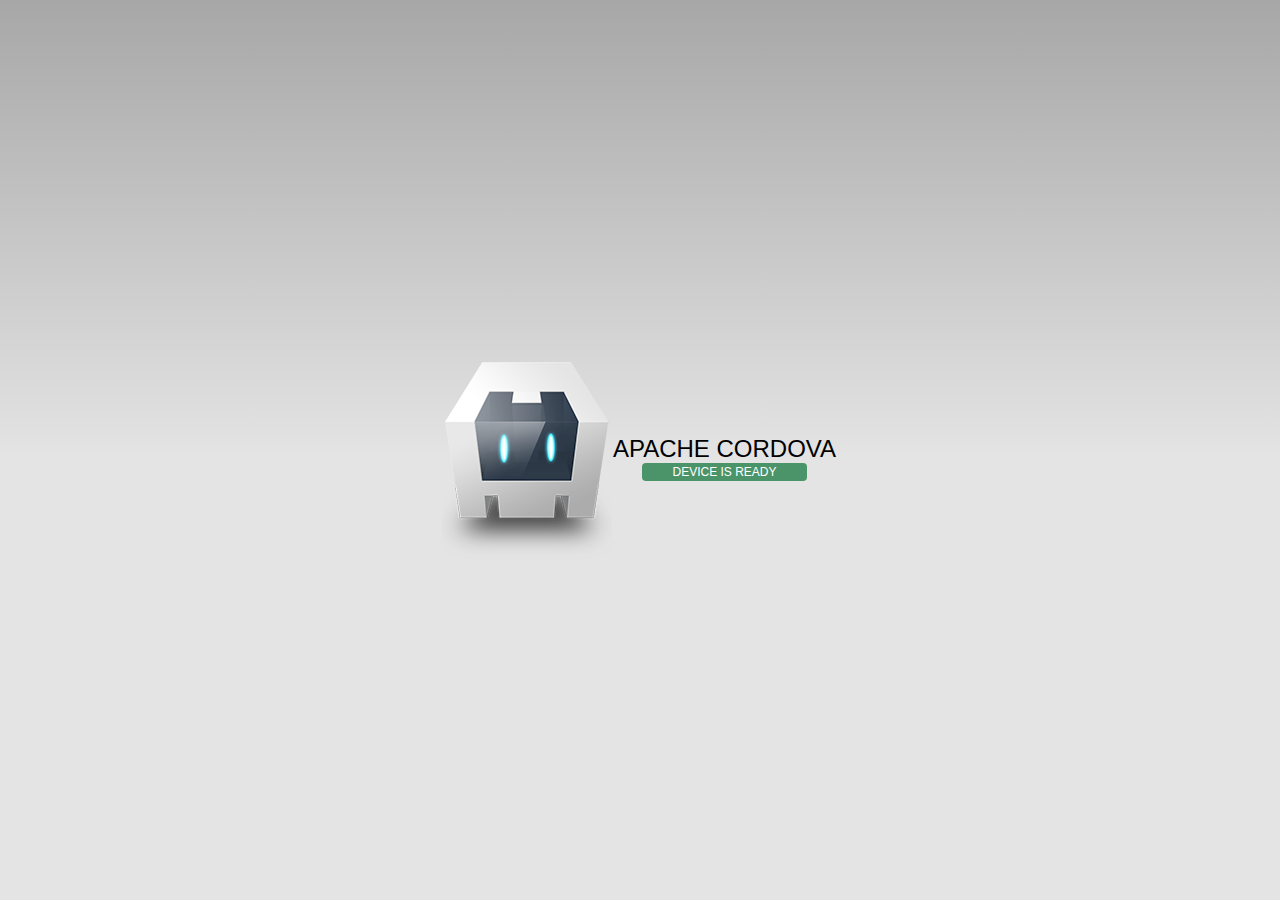
==== app/platforms/android/assets/www/index.html @ f3f72be4 "Added Apache Cordova" ====
<!DOCTYPE html>
<!--
    Licensed to the Apache Software Foundation (ASF) under one
    or more contributor license agreements.  See the NOTICE file
    distributed with this work for additional information
    regarding copyright ownership.  The ASF licenses this file
    to you under the Apache License, Version 2.0 (the
    "License"); you may not use this file except in compliance
    with the License.  You may obtain a copy of the License at

    http://www.apache.org/licenses/LICENSE-2.0

    Unless required by applicable law or agreed to in writing,
    software distributed under the License is distributed on an
    "AS IS" BASIS, WITHOUT WARRANTIES OR CONDITIONS OF ANY
     KIND, either express or implied.  See the License for the
    specific language governing permissions and limitations
    under the License.
-->
<html>
    <head>
        <meta charset="utf-8" />
        <meta name="format-detection" content="telephone=no" />
        <!-- WARNING: for iOS 7, remove the width=device-width and height=device-height attributes. See https://issues.apache.org/jira/browse/CB-4323 -->
        <meta name="viewport" content="user-scalable=no, initial-scale=1, maximum-scale=1, minimum-scale=1, width=device-width, height=device-height, target-densitydpi=device-dpi" />
        <link rel="stylesheet" type="text/css" href="css/index.css" />
        <meta name="msapplication-tap-highlight" content="no" />
        <title>Hello World</title>
    </head>
    <body>
        <div class="app">
            <h1>Apache Cordova</h1>
            <div id="deviceready" class="blink">
                <p class="event listening">Connecting to Device</p>
                <p class="event received">Device is Ready</p>
            </div>
        </div>
        <script type="text/javascript" src="cordova.js"></script>
        <script type="text/javascript" src="js/index.js"></script>
        <script type="text/javascript">
            app.initialize();
        </script>
    </body>
</html>
---- app/platforms/android/assets/www/css/index.css ----
/*
 * Licensed to the Apache Software Foundation (ASF) under one
 * or more contributor license agreements.  See the NOTICE file
 * distributed with this work for additional information
 * regarding copyright ownership.  The ASF licenses this file
 * to you under the Apache License, Version 2.0 (the
 * "License"); you may not use this file except in compliance
 * with the License.  You may obtain a copy of the License at
 *
 * http://www.apache.org/licenses/LICENSE-2.0
 *
 * Unless required by applicable law or agreed to in writing,
 * software distributed under the License is distributed on an
 * "AS IS" BASIS, WITHOUT WARRANTIES OR CONDITIONS OF ANY
 * KIND, either express or implied.  See the License for the
 * specific language governing permissions and limitations
 * under the License.
 */
* {
    -webkit-tap-highlight-color: rgba(0,0,0,0); /* make transparent link selection, adjust last value opacity 0 to 1.0 */
}

body {
    -webkit-touch-callout: none;                /* prevent callout to copy image, etc when tap to hold */
    -webkit-text-size-adjust: none;             /* prevent webkit from resizing text to fit */
    -webkit-user-select: none;                  /* prevent copy paste, to allow, change 'none' to 'text' */
    background-color:#E4E4E4;
    background-image:linear-gradient(top, #A7A7A7 0%, #E4E4E4 51%);
    background-image:-webkit-linear-gradient(top, #A7A7A7 0%, #E4E4E4 51%);
    background-image:-ms-linear-gradient(top, #A7A7A7 0%, #E4E4E4 51%);
    background-image:-webkit-gradient(
        linear,
        left top,
        left bottom,
        color-stop(0, #A7A7A7),
        color-stop(0.51, #E4E4E4)
    );
    background-attachment:fixed;
    font-family:'HelveticaNeue-Light', 'HelveticaNeue', Helvetica, Arial, sans-serif;
    font-size:12px;
    height:100%;
    margin:0px;
    padding:0px;
    text-transform:uppercase;
    width:100%;
}

/* Portrait layout (default) */
.app {
    background:url(../img/logo.png) no-repeat center top; /* 170px x 200px */
    position:absolute;             /* position in the center of the screen */
    left:50%;
    top:50%;
    height:50px;                   /* text area height */
    width:225px;                   /* text area width */
    text-align:center;
    padding:180px 0px 0px 0px;     /* image height is 200px (bottom 20px are overlapped with text) */
    margin:-115px 0px 0px -112px;  /* offset vertical: half of image height and text area height */
                                   /* offset horizontal: half of text area width */
}

/* Landscape layout (with min-width) */
@media screen and (min-aspect-ratio: 1/1) and (min-width:400px) {
    .app {
        background-position:left center;
        padding:75px 0px 75px 170px;  /* padding-top + padding-bottom + text area = image height */
        margin:-90px 0px 0px -198px;  /* offset vertical: half of image height */
                                      /* offset horizontal: half of image width and text area width */
    }
}

h1 {
    font-size:24px;
    font-weight:normal;
    margin:0px;
    overflow:visible;
    padding:0px;
    text-align:center;
}

.event {
    border-radius:4px;
    -webkit-border-radius:4px;
    color:#FFFFFF;
    font-size:12px;
    margin:0px 30px;
    padding:2px 0px;
}

.event.listening {
    background-color:#333333;
    display:block;
}

.event.received {
    background-color:#4B946A;
    display:none;
}

@keyframes fade {
    from { opacity: 1.0; }
    50% { opacity: 0.4; }
    to { opacity: 1.0; }
}
 
@-webkit-keyframes fade {
    from { opacity: 1.0; }
    50% { opacity: 0.4; }
    to { opacity: 1.0; }
}
 
.blink {
    animation:fade 3000ms infinite;
    -webkit-animation:fade 3000ms infinite;
}
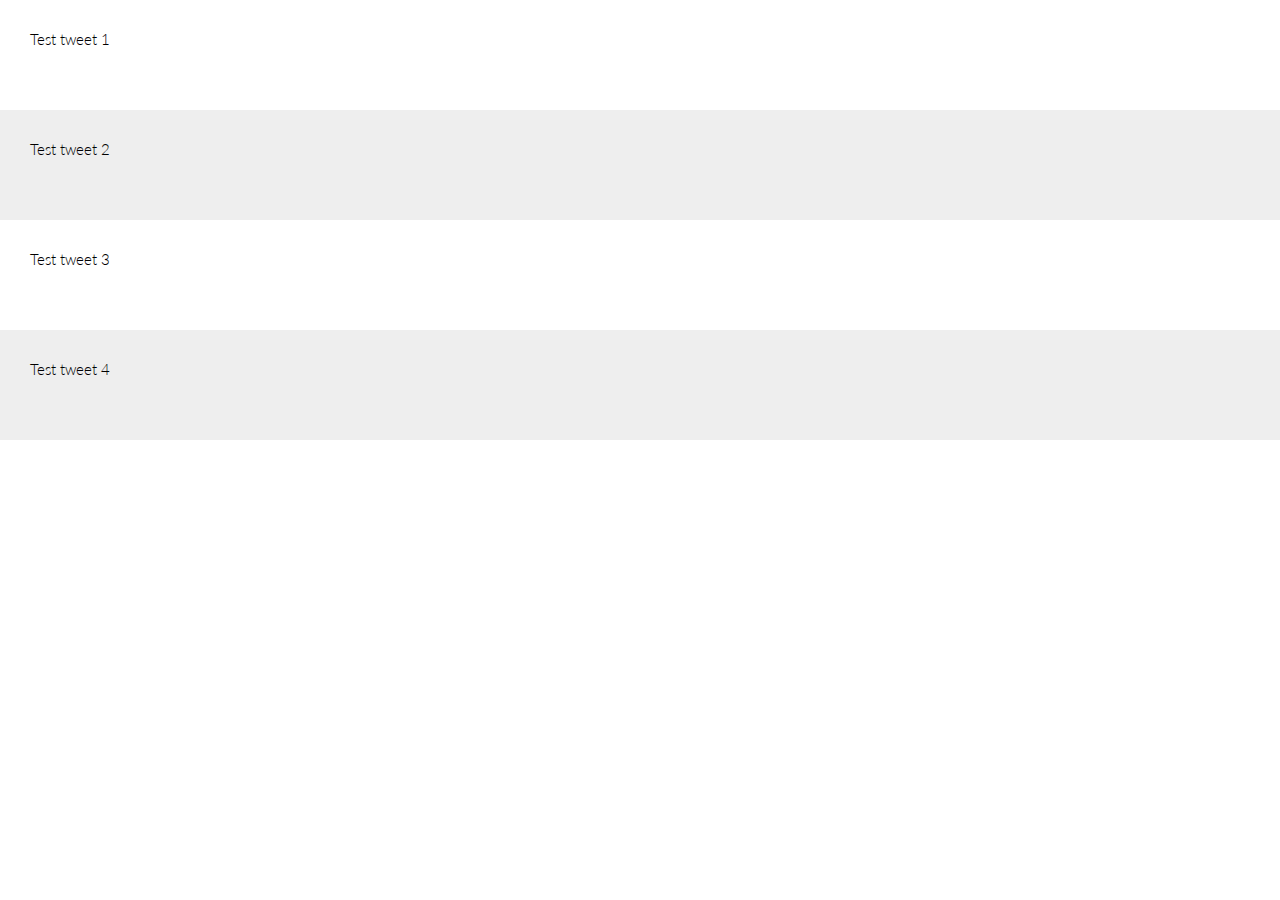
==== commit 78b97016: "Swipe update" ====
--- a/app/platforms/android/assets/www/index.html
+++ b/app/platforms/android/assets/www/index.html
@@ -1,44 +1,22 @@
 <!DOCTYPE html>
-<!--
-    Licensed to the Apache Software Foundation (ASF) under one
-    or more contributor license agreements.  See the NOTICE file
-    distributed with this work for additional information
-    regarding copyright ownership.  The ASF licenses this file
-    to you under the Apache License, Version 2.0 (the
-    "License"); you may not use this file except in compliance
-    with the License.  You may obtain a copy of the License at
-
-    http://www.apache.org/licenses/LICENSE-2.0
-
-    Unless required by applicable law or agreed to in writing,
-    software distributed under the License is distributed on an
-    "AS IS" BASIS, WITHOUT WARRANTIES OR CONDITIONS OF ANY
-     KIND, either express or implied.  See the License for the
-    specific language governing permissions and limitations
-    under the License.
--->
 <html>
     <head>
-        <meta charset="utf-8" />
-        <meta name="format-detection" content="telephone=no" />
-        <!-- WARNING: for iOS 7, remove the width=device-width and height=device-height attributes. See https://issues.apache.org/jira/browse/CB-4323 -->
-        <meta name="viewport" content="user-scalable=no, initial-scale=1, maximum-scale=1, minimum-scale=1, width=device-width, height=device-height, target-densitydpi=device-dpi" />
-        <link rel="stylesheet" type="text/css" href="css/index.css" />
-        <meta name="msapplication-tap-highlight" content="no" />
-        <title>Hello World</title>
+        <link href='http://fonts.googleapis.com/css?family=Lato:300' rel='stylesheet' type='text/css'/>
+        <link href='css/index.css' rel='stylesheet' type='text/css'/>
     </head>
     <body>
-        <div class="app">
-            <h1>Apache Cordova</h1>
-            <div id="deviceready" class="blink">
-                <p class="event listening">Connecting to Device</p>
-                <p class="event received">Device is Ready</p>
-            </div>
+        <div class='content'>
+            <ul>
+                <li>Test tweet 1</li>
+                <li>Test tweet 2</li>
+                <li>Test tweet 3</li>
+                <li>Test tweet 4</li>
+            </ul>
         </div>
-        <script type="text/javascript" src="cordova.js"></script>
-        <script type="text/javascript" src="js/index.js"></script>
-        <script type="text/javascript">
-            app.initialize();
-        </script>
+        <script type='text/javascript' src='js/jquery.min.js'></script>
+        <script type='text/javascript' src='js/hammer.min.js'></script>
+        <script type='text/javascript' src='js/jquery.hammer.js'></script>
+        <script type='text/javascript' src='js/swipe.js'></script>
+        <script type='text/javascript' src='js/tweet.js'></script>
     </body>
-</html>
+</html>--- a/app/platforms/android/assets/www/css/index.css
+++ b/app/platforms/android/assets/www/css/index.css
@@ -1,115 +1,22 @@
-/*
- * Licensed to the Apache Software Foundation (ASF) under one
- * or more contributor license agreements.  See the NOTICE file
- * distributed with this work for additional information
- * regarding copyright ownership.  The ASF licenses this file
- * to you under the Apache License, Version 2.0 (the
- * "License"); you may not use this file except in compliance
- * with the License.  You may obtain a copy of the License at
- *
- * http://www.apache.org/licenses/LICENSE-2.0
- *
- * Unless required by applicable law or agreed to in writing,
- * software distributed under the License is distributed on an
- * "AS IS" BASIS, WITHOUT WARRANTIES OR CONDITIONS OF ANY
- * KIND, either express or implied.  See the License for the
- * specific language governing permissions and limitations
- * under the License.
- */
-* {
-    -webkit-tap-highlight-color: rgba(0,0,0,0); /* make transparent link selection, adjust last value opacity 0 to 1.0 */
+body {
+	margin: 0;
+	font-family: 'Lato', sans-serif;
+	font-weight: 300;
+	font-size: 15px;
 }
 
-body {
-    -webkit-touch-callout: none;                /* prevent callout to copy image, etc when tap to hold */
-    -webkit-text-size-adjust: none;             /* prevent webkit from resizing text to fit */
-    -webkit-user-select: none;                  /* prevent copy paste, to allow, change 'none' to 'text' */
-    background-color:#E4E4E4;
-    background-image:linear-gradient(top, #A7A7A7 0%, #E4E4E4 51%);
-    background-image:-webkit-linear-gradient(top, #A7A7A7 0%, #E4E4E4 51%);
-    background-image:-ms-linear-gradient(top, #A7A7A7 0%, #E4E4E4 51%);
-    background-image:-webkit-gradient(
-        linear,
-        left top,
-        left bottom,
-        color-stop(0, #A7A7A7),
-        color-stop(0.51, #E4E4E4)
-    );
-    background-attachment:fixed;
-    font-family:'HelveticaNeue-Light', 'HelveticaNeue', Helvetica, Arial, sans-serif;
-    font-size:12px;
-    height:100%;
-    margin:0px;
-    padding:0px;
-    text-transform:uppercase;
-    width:100%;
+ul {
+	margin: 0;
+	padding: 0;
+	list-style-type: none;
 }
 
-/* Portrait layout (default) */
-.app {
-    background:url(../img/logo.png) no-repeat center top; /* 170px x 200px */
-    position:absolute;             /* position in the center of the screen */
-    left:50%;
-    top:50%;
-    height:50px;                   /* text area height */
-    width:225px;                   /* text area width */
-    text-align:center;
-    padding:180px 0px 0px 0px;     /* image height is 200px (bottom 20px are overlapped with text) */
-    margin:-115px 0px 0px -112px;  /* offset vertical: half of image height and text area height */
-                                   /* offset horizontal: half of text area width */
+li {
+	padding: 30px 30px 0 30px;
+	height: 80px;
+	overflow: hidden;
 }
 
-/* Landscape layout (with min-width) */
-@media screen and (min-aspect-ratio: 1/1) and (min-width:400px) {
-    .app {
-        background-position:left center;
-        padding:75px 0px 75px 170px;  /* padding-top + padding-bottom + text area = image height */
-        margin:-90px 0px 0px -198px;  /* offset vertical: half of image height */
-                                      /* offset horizontal: half of image width and text area width */
-    }
-}
-
-h1 {
-    font-size:24px;
-    font-weight:normal;
-    margin:0px;
-    overflow:visible;
-    padding:0px;
-    text-align:center;
-}
-
-.event {
-    border-radius:4px;
-    -webkit-border-radius:4px;
-    color:#FFFFFF;
-    font-size:12px;
-    margin:0px 30px;
-    padding:2px 0px;
-}
-
-.event.listening {
-    background-color:#333333;
-    display:block;
-}
-
-.event.received {
-    background-color:#4B946A;
-    display:none;
-}
-
-@keyframes fade {
-    from { opacity: 1.0; }
-    50% { opacity: 0.4; }
-    to { opacity: 1.0; }
-}
- 
-@-webkit-keyframes fade {
-    from { opacity: 1.0; }
-    50% { opacity: 0.4; }
-    to { opacity: 1.0; }
-}
- 
-.blink {
-    animation:fade 3000ms infinite;
-    -webkit-animation:fade 3000ms infinite;
-}
+li:nth-child(even) {
+	background-color: #eee;
+}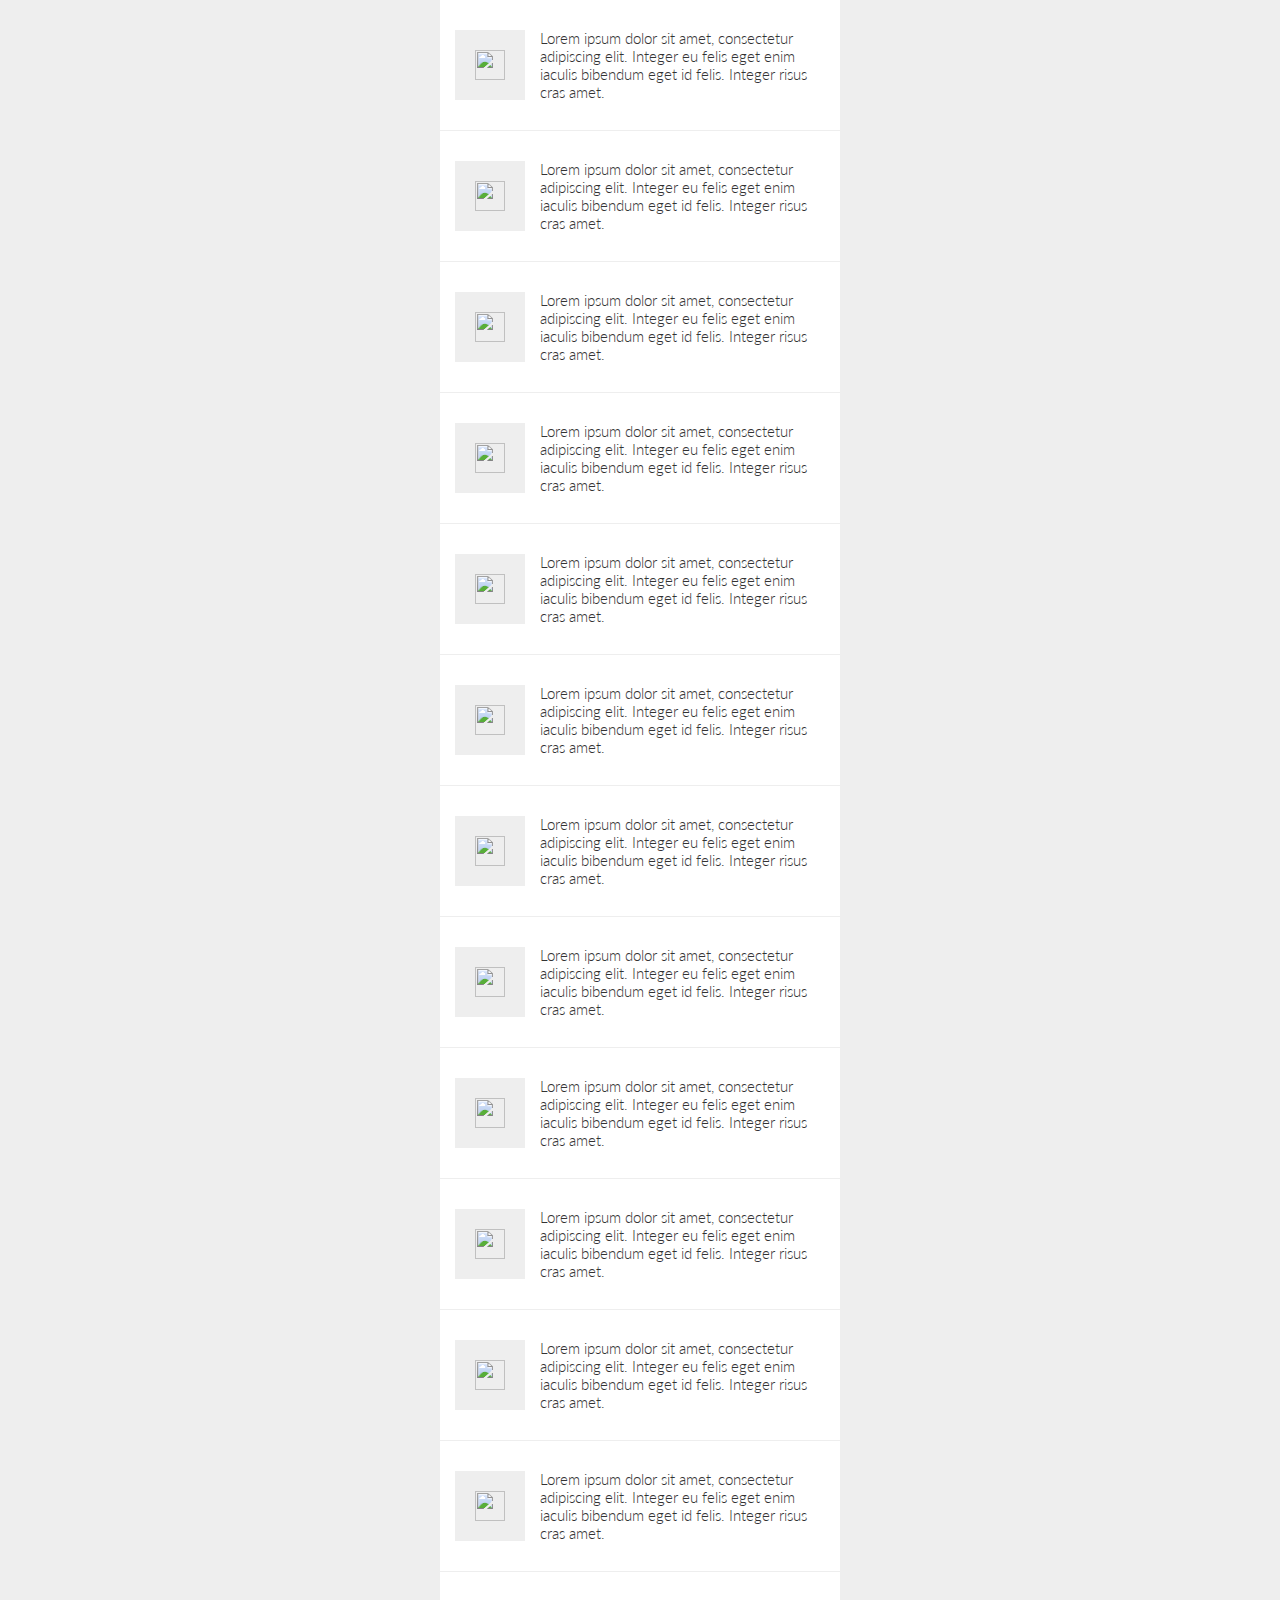
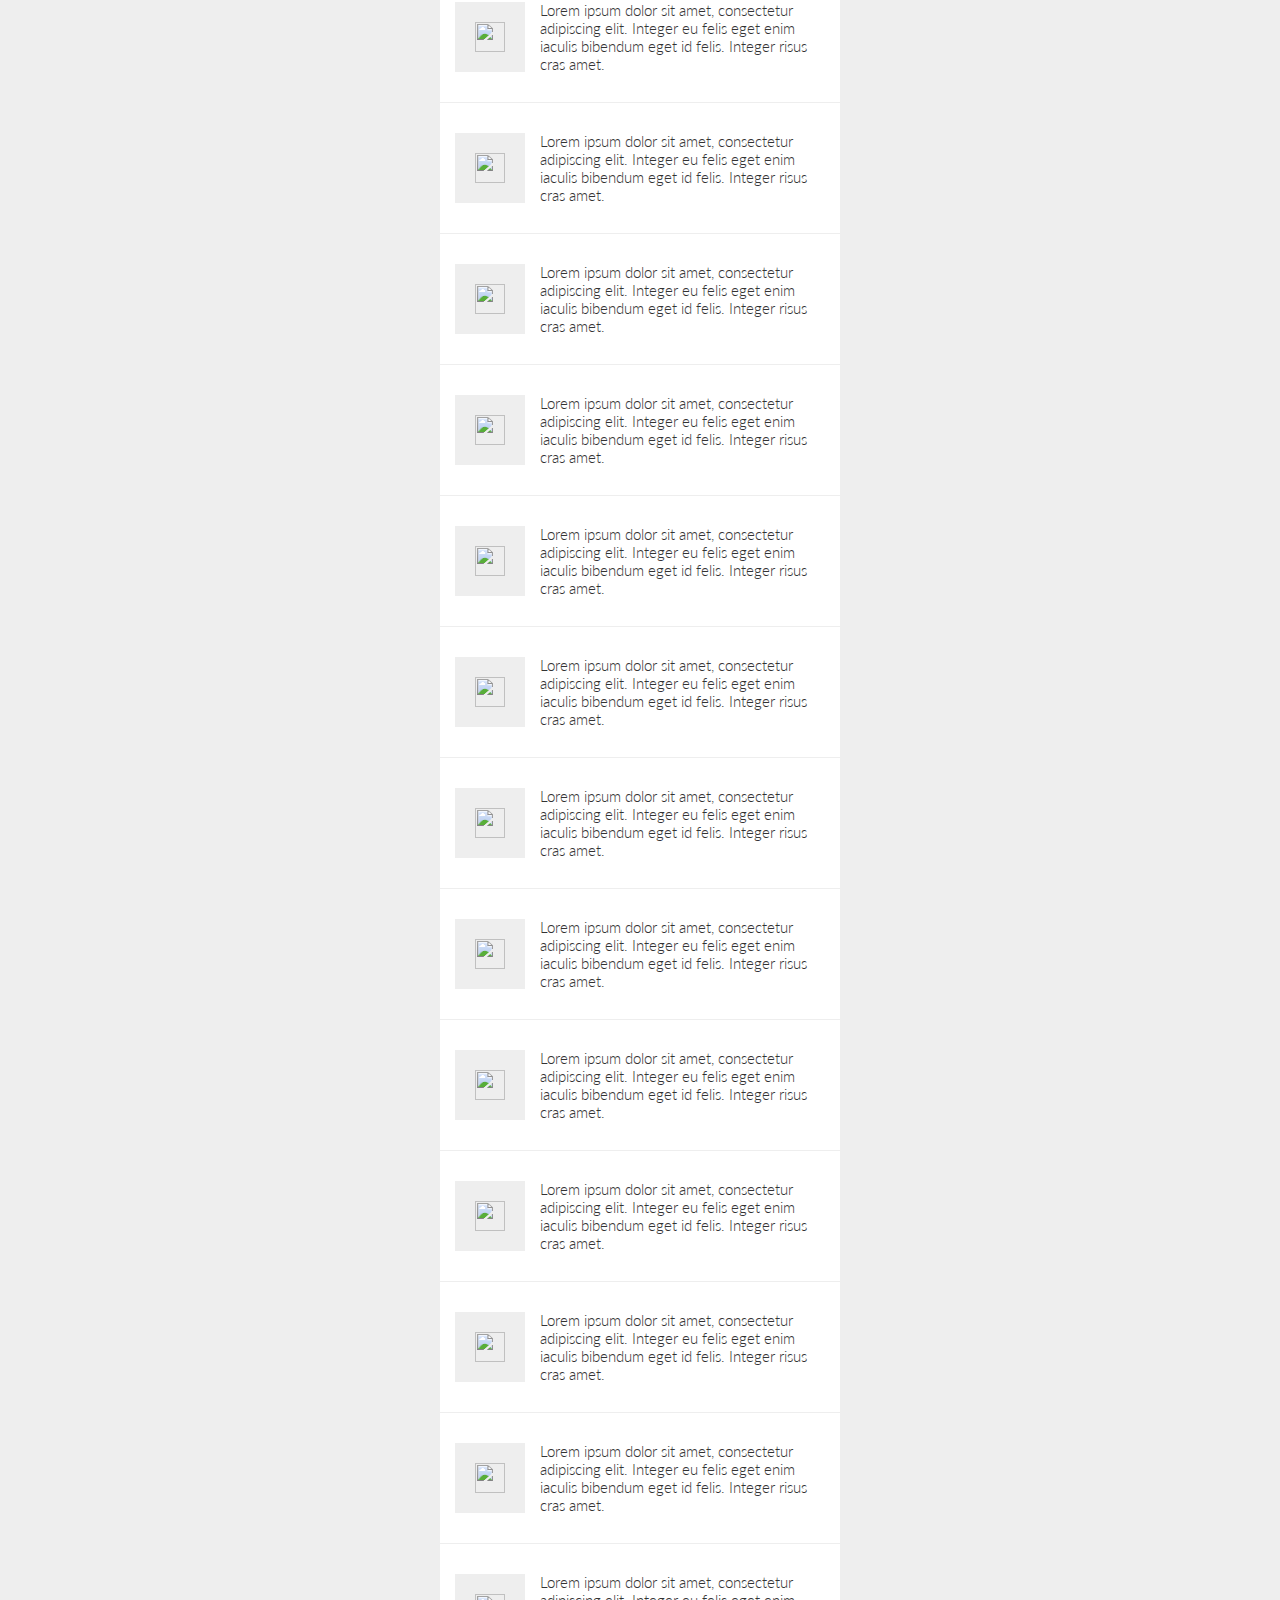
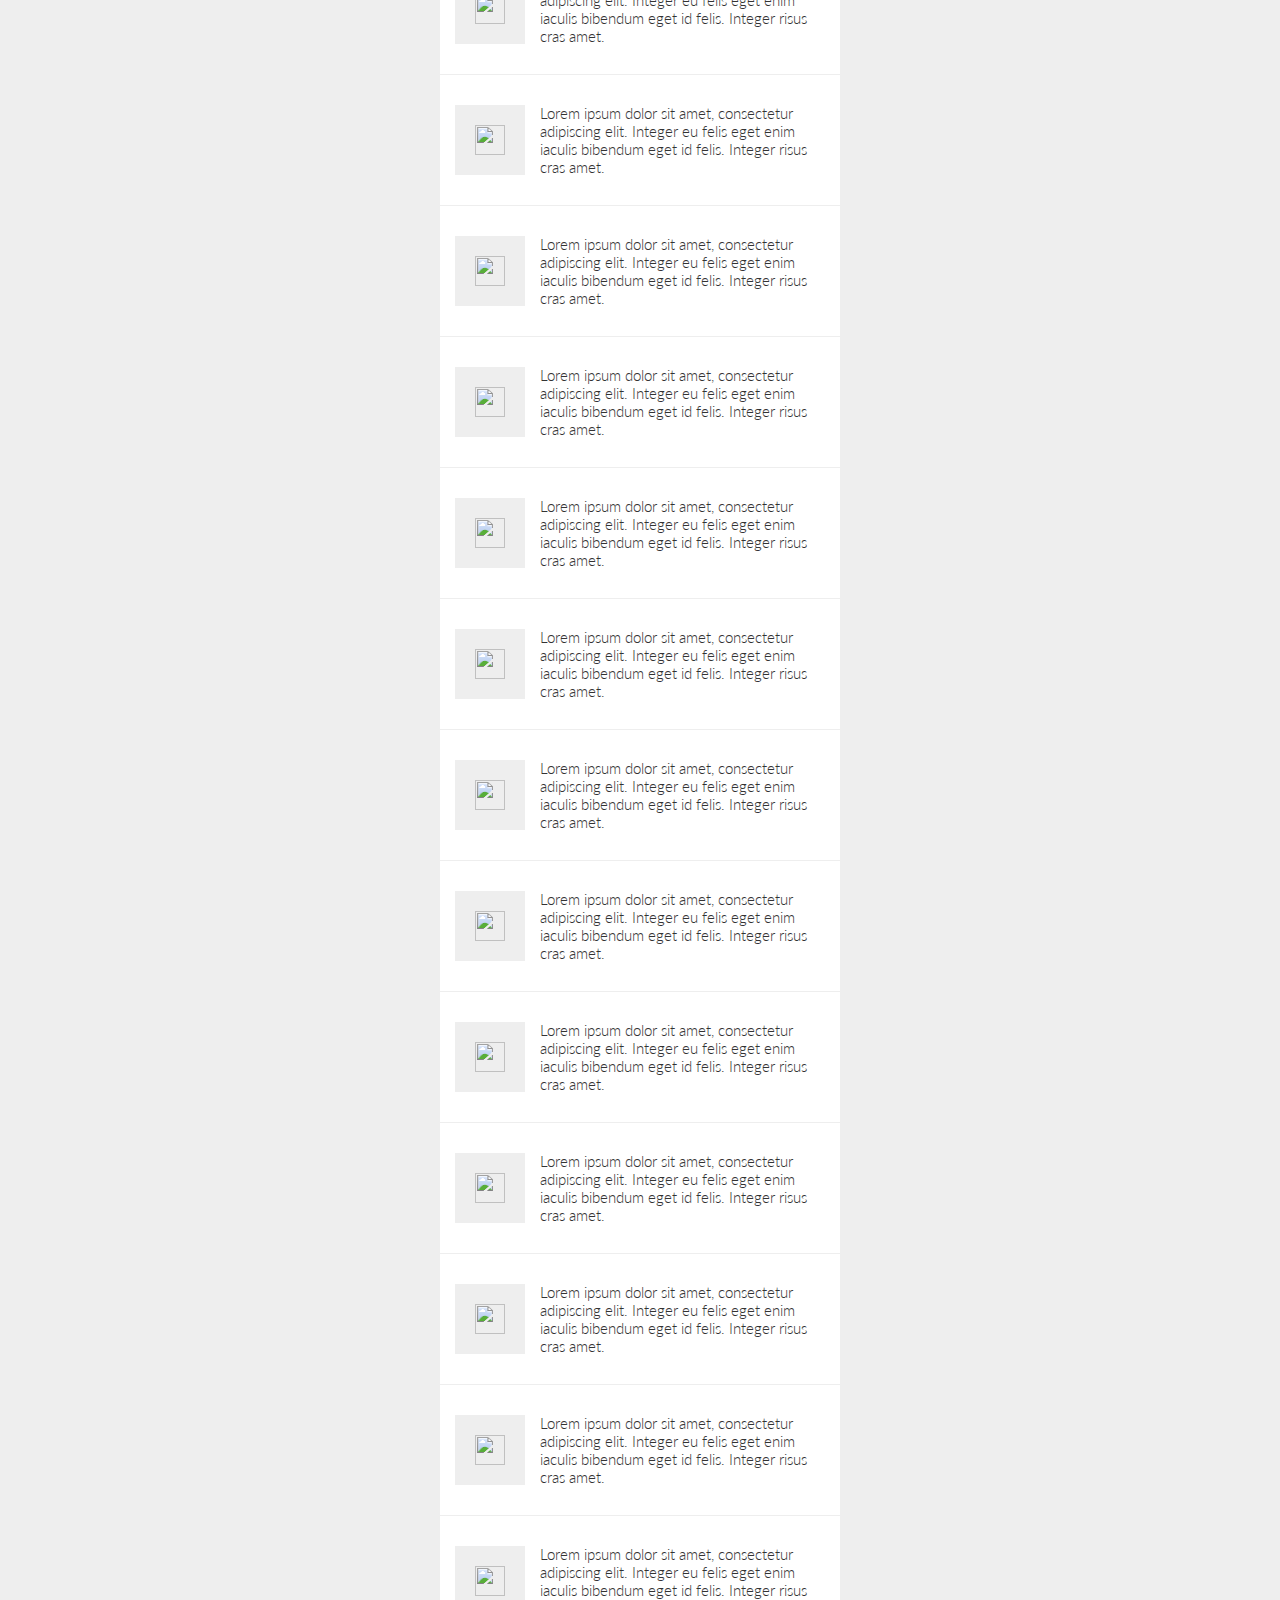
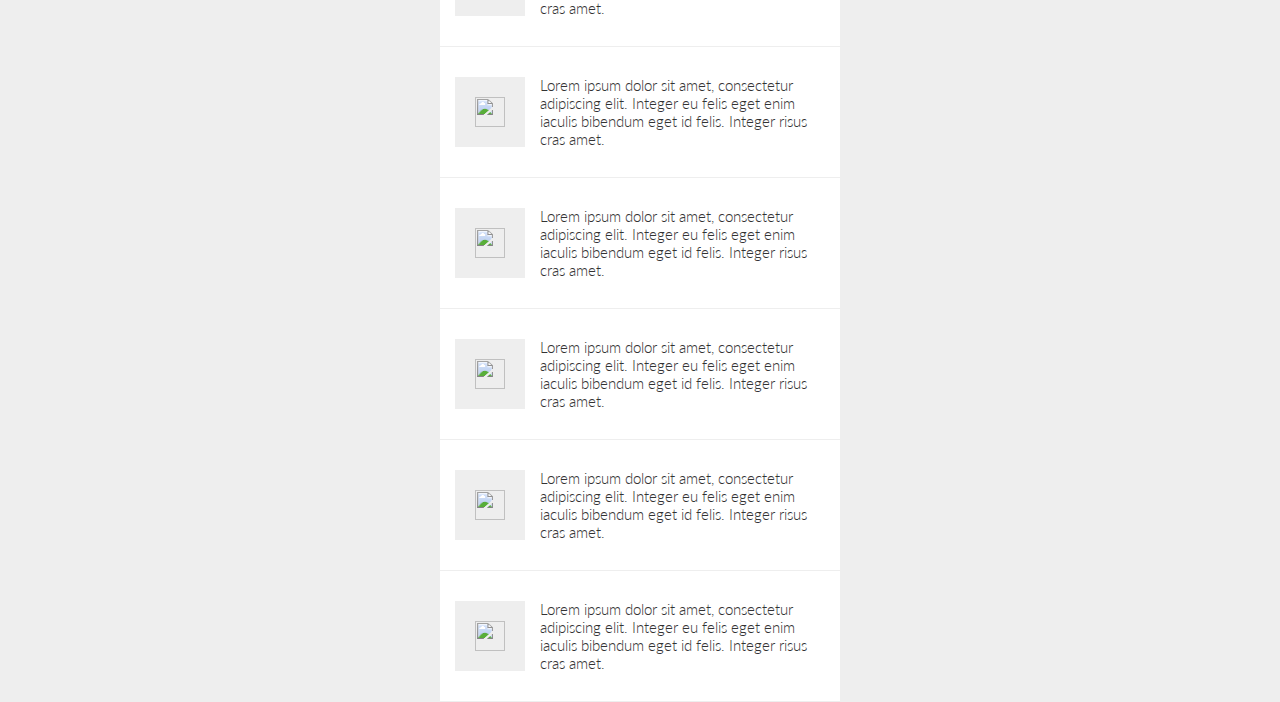
==== commit ea24edc2: "Minor changes" ====
--- a/app/platforms/android/assets/www/index.html
+++ b/app/platforms/android/assets/www/index.html
@@ -1,21 +1,41 @@
 <!DOCTYPE html>
 <html>
     <head>
+        <meta name="viewport" content="width=device-width, user-scalable=no">
+                        </div>
         <link href='http://fonts.googleapis.com/css?family=Lato:300' rel='stylesheet' type='text/css'/>
         <link href='css/index.css' rel='stylesheet' type='text/css'/>
     </head>
     <body>
         <div class='content'>
             <ul>
-                <li>Test tweet 1</li>
-                <li>Test tweet 2</li>
-                <li>Test tweet 3</li>
-                <li>Test tweet 4</li>
+                <li>
+                    <div class='tweet active'>
+                        <div class='icon-outer'>
+                            <div class='icon-middle'>
+                                <img class='icon'/>
+                            </div>
+                        </div>
+                        <div class='text'>Lorem ipsum dolor sit amet, consectetur adipiscing elit. Integer eu felis eget enim iaculis bibendum eget id felis. Integer risus cras amet.</div>
+                    </div>
+                    <div class='tick'></div>
+                    <div class='cross'></div>
+                </li>
+                <li>
+                    <div class='tweet'>
+                        <div class='icon-outer'>
+                            <div class='icon-middle'>
+                                <img class='icon'/>
+                            </div>
+                        </div>
+                        <div class='text'>Lorem ipsum dolor sit amet, consectetur adipiscing elit. Integer eu felis eget enim iaculis bibendum eget id felis. Integer risus cras amet.</div>
+                    </div>
+                </li>
             </ul>
         </div>
         <script type='text/javascript' src='js/jquery.min.js'></script>
-        <script type='text/javascript' src='js/hammer.min.js'></script>
-        <script type='text/javascript' src='js/jquery.hammer.js'></script>
+        <script type='text/javascript' src='js/pixelate.min.js'></script>
+        <script type='text/javascript' src='js/jquery.touchSwipe.min.js'></script>
         <script type='text/javascript' src='js/swipe.js'></script>
         <script type='text/javascript' src='js/tweet.js'></script>
     </body>
--- a/app/platforms/android/assets/www/css/index.css
+++ b/app/platforms/android/assets/www/css/index.css
@@ -1,9 +1,39 @@
+html {
+	overflow: hidden;
+	height: 100%;
+}
+
 body {
 	margin: 0;
 	font-family: 'Lato', sans-serif;
 	font-weight: 300;
 	font-size: 15px;
+	height: 100%;
+	background-color: #eeeeee;
 }
+
+.content {
+	margin-left: calc((100% - 400px) / 2);
+	width: 400px;
+}
+
+.tick {
+	position: absolute;
+	top: 0;
+	left: 0;
+	width: 80px;
+	height: 130px;
+	background-color: #adddc0;
+}
+
+.cross {
+	position: absolute;
+	top: 0;
+	right: 0;
+	width: 80px;
+	height: 130px;
+	background-color: #e28c8c;
+}		
 
 ul {
 	margin: 0;
@@ -11,12 +41,52 @@
 	list-style-type: none;
 }
 
-li {
-	padding: 30px 30px 0 30px;
-	height: 80px;
+ul li {
+	position: relative;
 	overflow: hidden;
+	border-bottom: solid 1px #eeeeee;
 }
 
-li:nth-child(even) {
-	background-color: #eee;
-}+.tweet {
+	margin: 0;
+	height: 130px;
+	z-index: 100;
+	position: relative;
+	background-color: #ffffff;
+	color: #333333;
+}
+
+.text {
+	height: 100px;
+	display: table-cell;
+	vertical-align: middle;
+	padding: 15px 30px 15px 0;
+	/*padding: 15px 30px 15px 145px;*/
+}
+
+.icon-outer {
+	height: 130px;
+    width: 100px;
+    overflow: hidden;
+    float: left;
+}
+
+.icon-middle {
+	height: 70px;
+    width: 70px;
+    background-color: #eeeeee;
+    margin-left: 15px;
+    margin-top: 30px;
+}
+
+.icon {
+	height: 30px;
+	width: 30px;
+	margin-left: 20px;
+    margin-top: 20px;
+}
+
+/*.blur {
+	text-shadow: 0 0 8px #333333;
+	color: transparent;
+}*/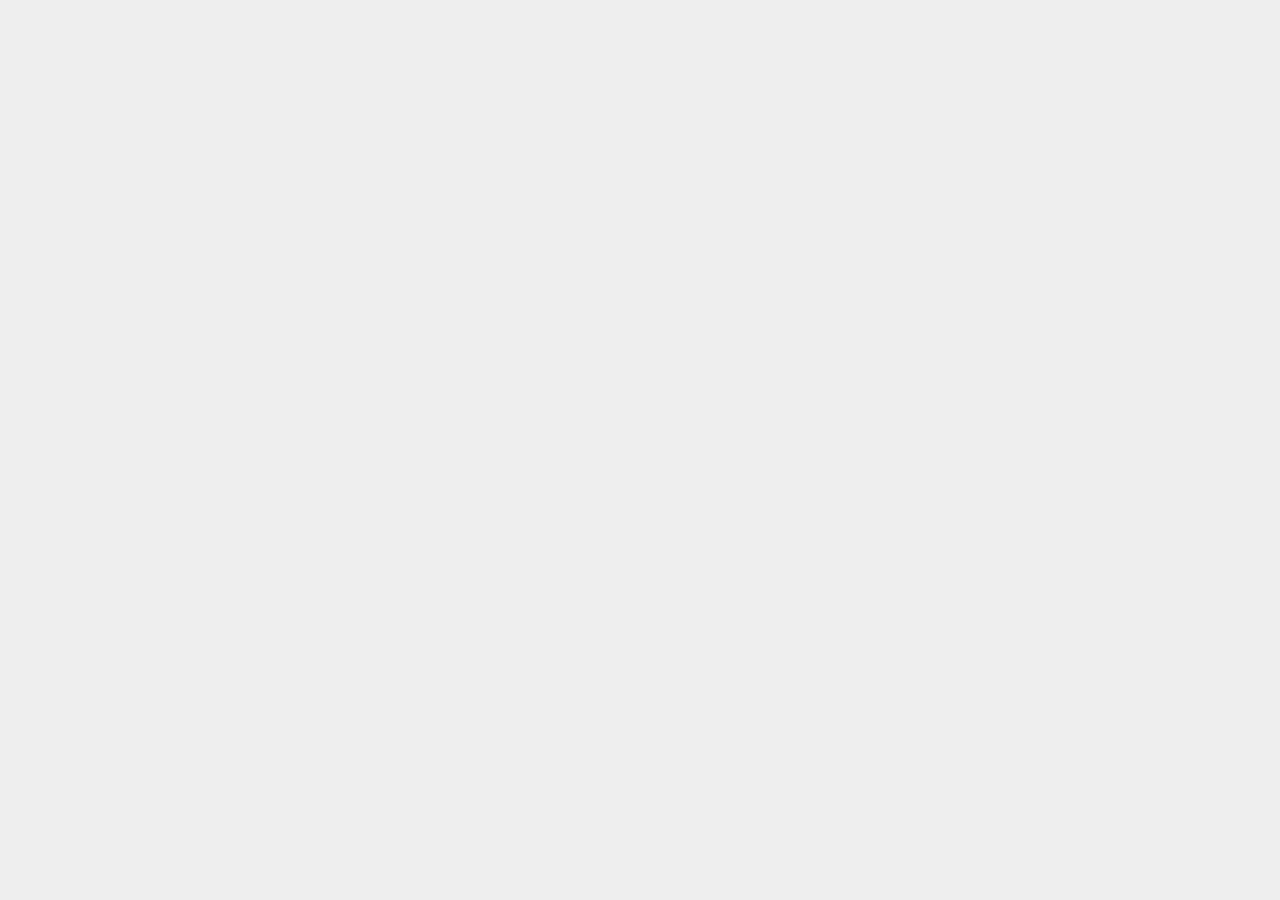
==== commit ba3e9332: "Final push" ====
--- a/app/platforms/android/assets/www/index.html
+++ b/app/platforms/android/assets/www/index.html
@@ -2,41 +2,39 @@
 <html>
     <head>
         <meta name="viewport" content="width=device-width, user-scalable=no">
-                        </div>
-        <link href='http://fonts.googleapis.com/css?family=Lato:300' rel='stylesheet' type='text/css'/>
+        <link href='http://fonts.googleapis.com/css?family=Lato:300,400,700' rel='stylesheet' type='text/css'/>
         <link href='css/index.css' rel='stylesheet' type='text/css'/>
     </head>
     <body>
-        <div class='content'>
+        <div class='tweets'>
             <ul>
-                <li>
-                    <div class='tweet active'>
-                        <div class='icon-outer'>
-                            <div class='icon-middle'>
-                                <img class='icon'/>
+                
+                    <li class='candidate-entry'>
+                        <div class='candidate purple'>
+                            <div class='info'>
+                                <span style='font-size: 15px'>Karen Buck MP</span><br/>
+                                <span style='font-size: 14px'>@KarenPBuckMP</span><br/>
+                                <span style='font-style: italic; font-size: 14px'>Labour Party</span><br/>
                             </div>
+                            <div class='stats'></div>
+                    </li>
+                    <li class='candidate-entry'>
+                        <div class='candidate green'>
+                            <div class='info'>
+                                <span style='font-size: 15px'>Lindsey Hall</span><br/>
+                                <span style='font-size: 14px'>@Lindsey4WNorth</span><br/>
+                                <span style='font-style: italic; font-size: 14px'>Conservative Party</span><br/>
+                            </div>
+                            <div class='stats'></div>
                         </div>
-                        <div class='text'>Lorem ipsum dolor sit amet, consectetur adipiscing elit. Integer eu felis eget enim iaculis bibendum eget id felis. Integer risus cras amet.</div>
-                    </div>
-                    <div class='tick'></div>
-                    <div class='cross'></div>
-                </li>
-                <li>
-                    <div class='tweet'>
-                        <div class='icon-outer'>
-                            <div class='icon-middle'>
-                                <img class='icon'/>
-                            </div>
-                        </div>
-                        <div class='text'>Lorem ipsum dolor sit amet, consectetur adipiscing elit. Integer eu felis eget enim iaculis bibendum eget id felis. Integer risus cras amet.</div>
-                    </div>
-                </li>
+                    </li>
+                
             </ul>
         </div>
         <script type='text/javascript' src='js/jquery.min.js'></script>
-        <script type='text/javascript' src='js/pixelate.min.js'></script>
         <script type='text/javascript' src='js/jquery.touchSwipe.min.js'></script>
-        <script type='text/javascript' src='js/swipe.js'></script>
-        <script type='text/javascript' src='js/tweet.js'></script>
+        <script type='text/javascript' src='js/jquery.linkify.min.js'></script>
+        <script type='text/javascript' src='js/back-end.js'></script>
+        <script type='text/javascript' src='js/front-end.js'></script>
     </body>
 </html>--- a/app/platforms/android/assets/www/css/index.css
+++ b/app/platforms/android/assets/www/css/index.css
@@ -9,12 +9,6 @@
 	font-weight: 300;
 	font-size: 15px;
 	height: 100%;
-	background-color: #eeeeee;
-}
-
-.content {
-	margin-left: calc((100% - 400px) / 2);
-	width: 400px;
 }
 
 .tick {
@@ -23,7 +17,7 @@
 	left: 0;
 	width: 80px;
 	height: 130px;
-	background-color: #adddc0;
+	background-color: #89e18a;
 }
 
 .cross {
@@ -32,7 +26,7 @@
 	right: 0;
 	width: 80px;
 	height: 130px;
-	background-color: #e28c8c;
+	background-color: #d26b4a;
 }		
 
 ul {
@@ -56,12 +50,15 @@
 	color: #333333;
 }
 
+.tweet.active {
+	font-weight: 400;
+}
+
 .text {
 	height: 100px;
 	display: table-cell;
 	vertical-align: middle;
 	padding: 15px 30px 15px 0;
-	/*padding: 15px 30px 15px 145px;*/
 }
 
 .icon-outer {
@@ -86,7 +83,57 @@
     margin-top: 20px;
 }
 
-/*.blur {
+.hide {
 	text-shadow: 0 0 8px #333333;
 	color: transparent;
-}*/+}
+
+a {
+	color: #7bd0c6;
+}
+
+li.candidate-entry {
+	border: 0;
+	margin-top: -130px;
+}
+
+.candidate {
+	margin: 0;
+	height: 130px;
+	z-index: 100;
+	position: relative;
+	color: #ffffff;
+}
+
+.purple {
+	background-color: #a87edf;
+}
+
+.green {
+	background-color: #89e18a;
+}
+
+.info {
+	position: absolute;
+	left: 0;
+	line-height: 25px;
+	height: 80px;
+	width: 120px;
+	padding: 25px;
+}
+
+.stats {
+	position: absolute;
+	right: 0;
+	height: 80px;
+	width: 180px;
+	background-color: rgba(35, 35, 35, 0.2);
+	padding: 25px;
+	font-size: 30px;
+	text-align: center;
+}
+
+@media screen {
+	body {background-color: #eeeeee;}
+	.tweets {width: 400px; margin-left: auto; margin-right: auto;}
+}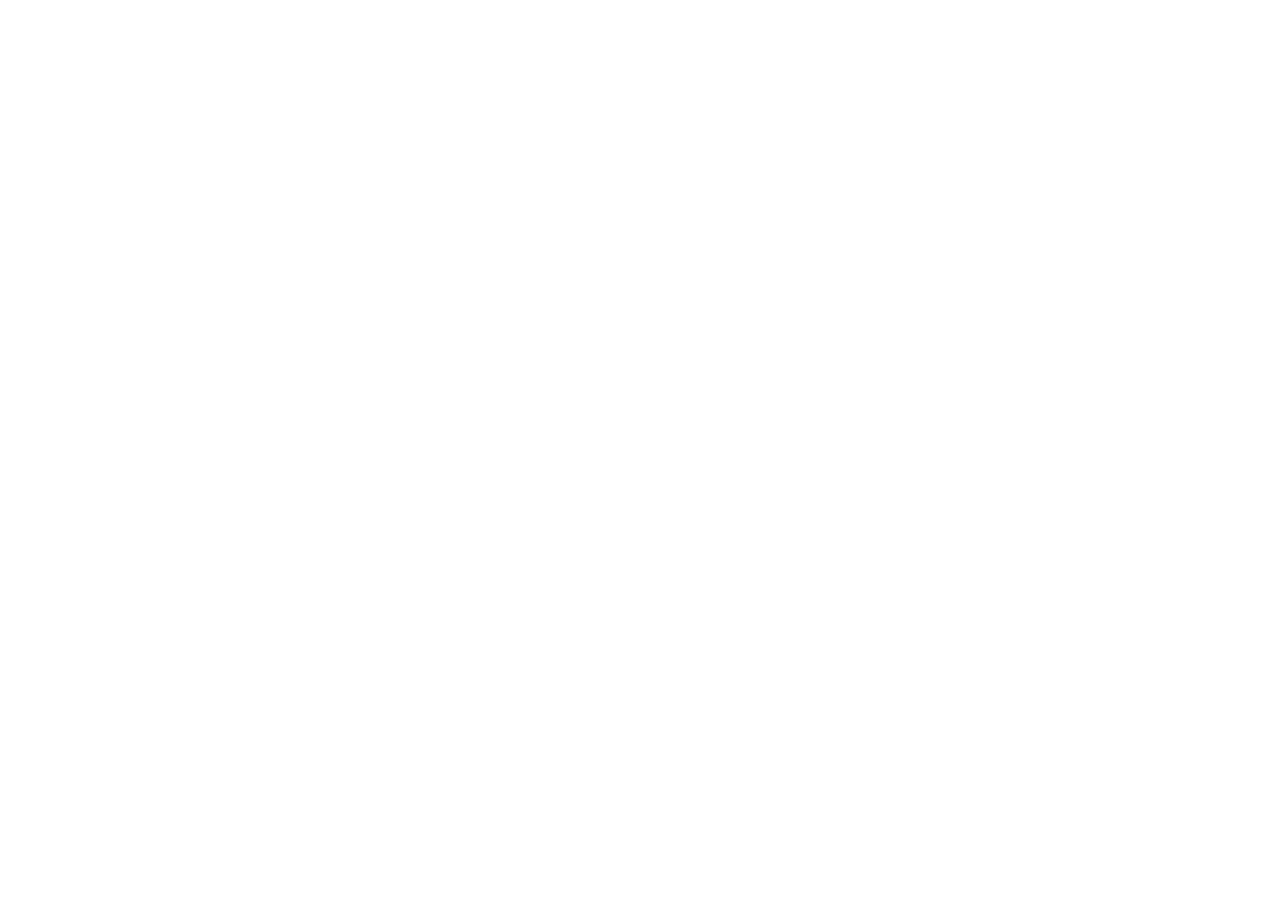
==== commit 1c9ff389: "Added stat background" ====
--- a/app/platforms/android/assets/www/index.html
+++ b/app/platforms/android/assets/www/index.html
@@ -7,29 +7,7 @@
     </head>
     <body>
         <div class='tweets'>
-            <ul>
-                
-                    <li class='candidate-entry'>
-                        <div class='candidate purple'>
-                            <div class='info'>
-                                <span style='font-size: 15px'>Karen Buck MP</span><br/>
-                                <span style='font-size: 14px'>@KarenPBuckMP</span><br/>
-                                <span style='font-style: italic; font-size: 14px'>Labour Party</span><br/>
-                            </div>
-                            <div class='stats'></div>
-                    </li>
-                    <li class='candidate-entry'>
-                        <div class='candidate green'>
-                            <div class='info'>
-                                <span style='font-size: 15px'>Lindsey Hall</span><br/>
-                                <span style='font-size: 14px'>@Lindsey4WNorth</span><br/>
-                                <span style='font-style: italic; font-size: 14px'>Conservative Party</span><br/>
-                            </div>
-                            <div class='stats'></div>
-                        </div>
-                    </li>
-                
-            </ul>
+            <ul></ul>
         </div>
         <script type='text/javascript' src='js/jquery.min.js'></script>
         <script type='text/javascript' src='js/jquery.touchSwipe.min.js'></script>
--- a/app/platforms/android/assets/www/css/index.css
+++ b/app/platforms/android/assets/www/css/index.css
@@ -50,7 +50,7 @@
 	color: #333333;
 }
 
-.tweet.active {
+.active {
 	font-weight: 400;
 }
 
@@ -105,35 +105,23 @@
 	color: #ffffff;
 }
 
-.purple {
-	background-color: #a87edf;
-}
-
-.green {
-	background-color: #89e18a;
-}
-
 .info {
-	position: absolute;
-	left: 0;
+	float: left;
 	line-height: 25px;
 	height: 80px;
-	width: 120px;
-	padding: 25px;
+	width: 55%;
+	padding-top: 25px;
+	padding-bottom: 25px;
+	text-align: center;
 }
 
 .stats {
-	position: absolute;
-	right: 0;
+	float: left;
 	height: 80px;
-	width: 180px;
+	width: 45%;
 	background-color: rgba(35, 35, 35, 0.2);
-	padding: 25px;
 	font-size: 30px;
 	text-align: center;
-}
-
-@media screen {
-	body {background-color: #eeeeee;}
-	.tweets {width: 400px; margin-left: auto; margin-right: auto;}
+	padding-top: 25px;
+	padding-bottom: 25px;
 }